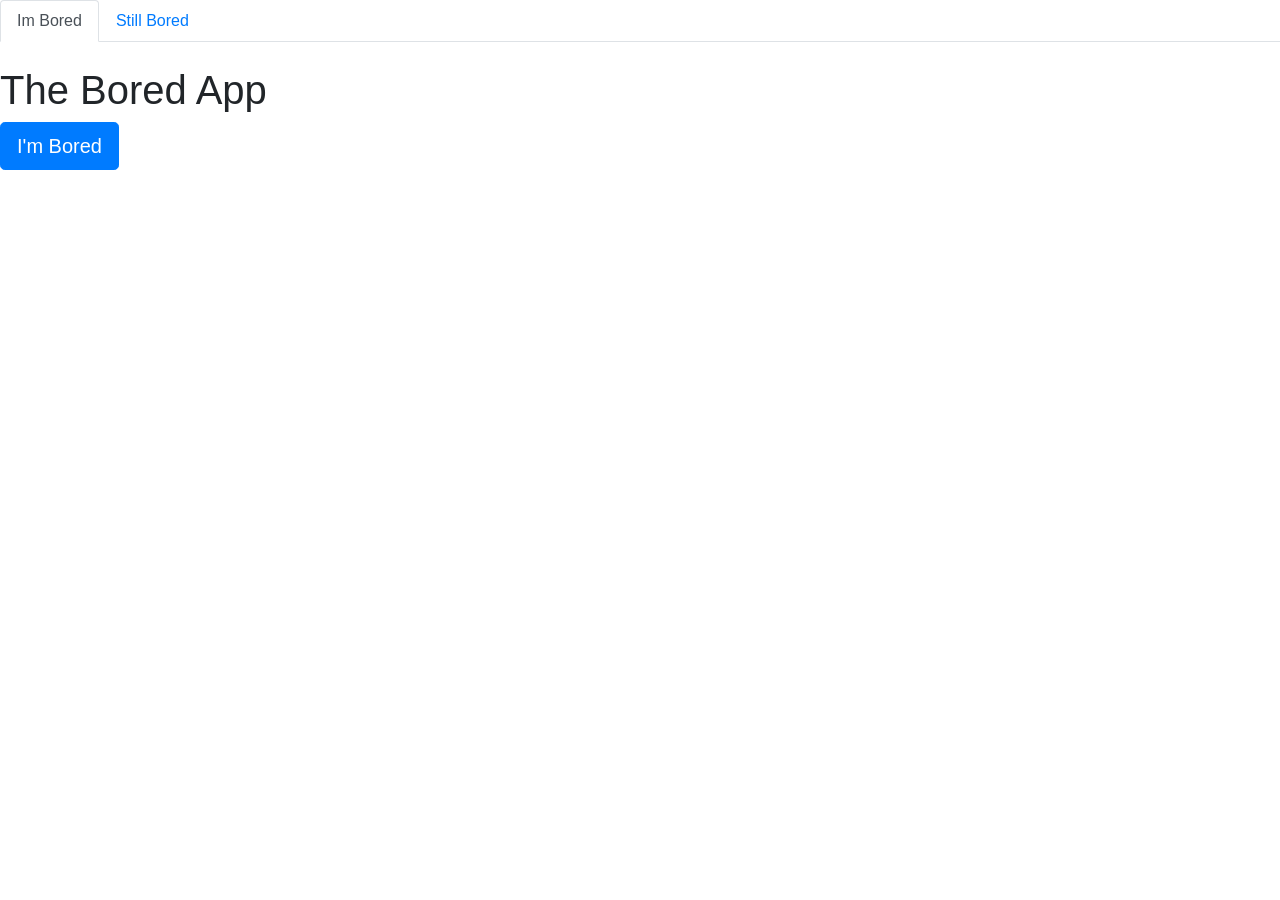
==== index.html @ 11d713d3 "init app" ====
<!DOCTYPE html>
<html lang="en">
    <head>
        <link href="https://stackpath.bootstrapcdn.com/bootstrap/4.5.2/css/bootstrap.min.css" rel="stylesheet">
        <link href="styles.css" rel="stylesheet">
    </head
<body>
  <ul class="nav nav-tabs">
    <li class="nav-item">
      <a class="nav-link active" aria-current="page" href="index.html">Im Bored</a>
    </li>
    <li class="nav-item">
      <a class="nav-link" href="activity.html">Still Bored</a>
    </li>
  </ul>
<br>
<h1>The Bored App</h1>

<button type="button" class="btn btn-primary btn-lg" (onClick)="randomActivity()">I'm Bored</button>
<div id="activity_display"></div>

<script src="script.js"></script>
</body>
</html>
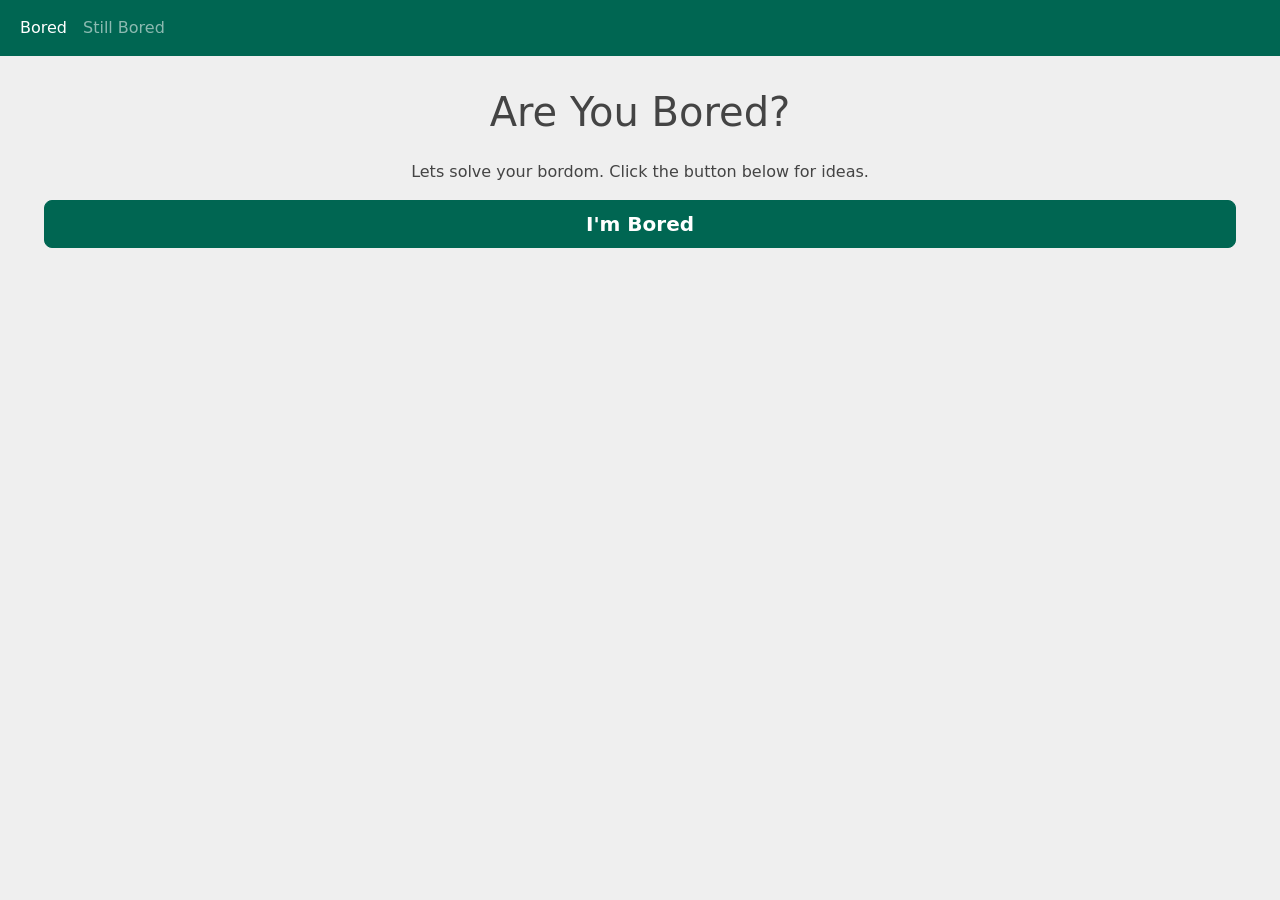
==== commit 1b4da421: "bored app done" ====
--- a/index.html
+++ b/index.html
@@ -1,23 +1,44 @@
 <!DOCTYPE html>
 <html lang="en">
     <head>
-        <link href="https://stackpath.bootstrapcdn.com/bootstrap/4.5.2/css/bootstrap.min.css" rel="stylesheet">
-        <link href="styles.css" rel="stylesheet">
-    </head
+      <link rel="stylesheet" href="https://cdnjs.cloudflare.com/ajax/libs/font-awesome/4.7.0/css/font-awesome.min.css">
+      <link href="https://cdn.jsdelivr.net/npm/bootstrap@5.3.7/dist/css/bootstrap.min.css" rel="stylesheet" integrity="sha384-LN+7fdVzj6u52u30Kp6M/trliBMCMKTyK833zpbD+pXdCLuTusPj697FH4R/5mcr" crossorigin="anonymous">
+      <script src="https://cdn.jsdelivr.net/npm/bootstrap@5.3.7/dist/js/bootstrap.bundle.min.js" integrity="sha384-ndDqU0Gzau9qJ1lfW4pNLlhNTkCfHzAVBReH9diLvGRem5+R9g2FzA8ZGN954O5Q" crossorigin="anonymous"></script>
+      <link href="styles.css" rel="stylesheet">
+    </head>
 <body>
-  <ul class="nav nav-tabs">
-    <li class="nav-item">
-      <a class="nav-link active" aria-current="page" href="index.html">Im Bored</a>
-    </li>
-    <li class="nav-item">
-      <a class="nav-link" href="activity.html">Still Bored</a>
-    </li>
-  </ul>
-<br>
-<h1>The Bored App</h1>
+  <nav class="navbar navbar-expand-lg" data-bs-theme="dark">
+    <div class="container-fluid">
+      <button class="navbar-toggler" type="button" data-bs-toggle="collapse" data-bs-target="#navbarTogglerDemo02" aria-controls="navbarTogglerDemo02" aria-expanded="false" aria-label="Toggle navigation">
+        <span class="navbar-toggler-icon"></span>
+      </button>
+      <div class="collapse navbar-collapse" id="navbarTogglerDemo02">
+        <ul class="navbar-nav me-auto mb-2 mb-lg-0">
+          <li class="nav-item">
+            <a class="nav-link active" aria-current="page" href="index.html">Bored</a>
+          </li>
+          <li class="nav-item">
+            <a class="nav-link" href="activity.html">Still Bored</a>
+          </li>
+        </ul>
+      </div>
+    </div>
+  </nav>
 
-<button type="button" class="btn btn-primary btn-lg" (onClick)="randomActivity()">I'm Bored</button>
-<div id="activity_display"></div>
+  <div class="container-fluid">
+    <div class="b-main">
+      <h1>Are You Bored?</h1>
+      <span>Lets solve your bordom. Click the button below for ideas.</span>
+      <button type="button" class="btn btn-primary btn-lg" onClick="randomActivity()">I'm Bored</button>
+
+      <div id="activity_card" class="card text-center hide">
+        <div class="card-body b-activity-card__body">
+          <i class="fa fa-lightbulb-o fa-lg" aria-hidden="true"></i>
+          <div id="activity_display"></div>
+        </div>
+      </div>
+    </div>
+  </div>
 
 <script src="script.js"></script>
 </body>
--- a/styles.css
+++ b/styles.css
@@ -0,0 +1,69 @@
+
+:root {
+    --b-primary: #006652;
+    --b-primary--darker: #003d31;
+    --b-font-color: #444444;
+    --b-background-color: #EFEFEF
+}
+
+.hide {
+    visibility: hidden;
+}
+
+.show {
+    visibility: visible;
+}
+
+body {
+    color: var(--b-font-color);
+    background-color: var(--b-background-color);
+}
+
+nav {
+    background-color: var(--b-primary)
+}
+
+.b-main {
+    padding: 2rem;
+    display: flex;
+    flex-direction: column;
+    justify-self: center;
+    text-align: center;
+    gap: 1rem;
+}
+
+.b-activity-card__body {
+    display: flex;
+    align-items: center;
+    justify-content: center;
+    gap: 8px;
+    font-weight: 600;
+    color: var(--b-primary)
+
+}
+
+/* BS overrrides */
+.btn-primary {
+    --bs-btn-font-weight: 600 !important;
+    --bs-btn-color: var(--bs-white)!important;
+    --bs-btn-bg: var(--b-primary)!important;
+    --bs-btn-border-color: var(--b-primary)!important;
+    --bs-btn-hover-color: var(--bs-white)!important;
+    --bs-btn-hover-bg: var(--b-primary--darker)!important;
+    --bs-btn-hover-border-color: var(--b-primary--darker)!important;
+    --bs-btn-active-color: var(--bs-btn-hover-color)!important;
+    --bs-btn-active-bg: var(--b-primary--darker)!important;
+    --bs-btn-active-border-color: var(--b-primary--darker)!important;
+}
+
+.btn-outline-primary {
+    --bs-btn-font-weight: 600 !important;
+    --bs-btn-color: var(--b-primary)!important;
+    --bs-btn-border-color: var(--b-primary)!important;
+    --bs-btn-hover-color: var(--bs-white)!important;
+    --bs-btn-hover-bg: var(--b-primary)!important;
+    --bs-btn-hover-border-color: var(--b-primary)!important;
+    --bs-btn-active-color: var(--bs-btn-hover-color)!important;
+    --bs-btn-active-bg: var(--b-primary)!important;
+    --bs-btn-active-border-color: var(--b-primary)!important;
+}
